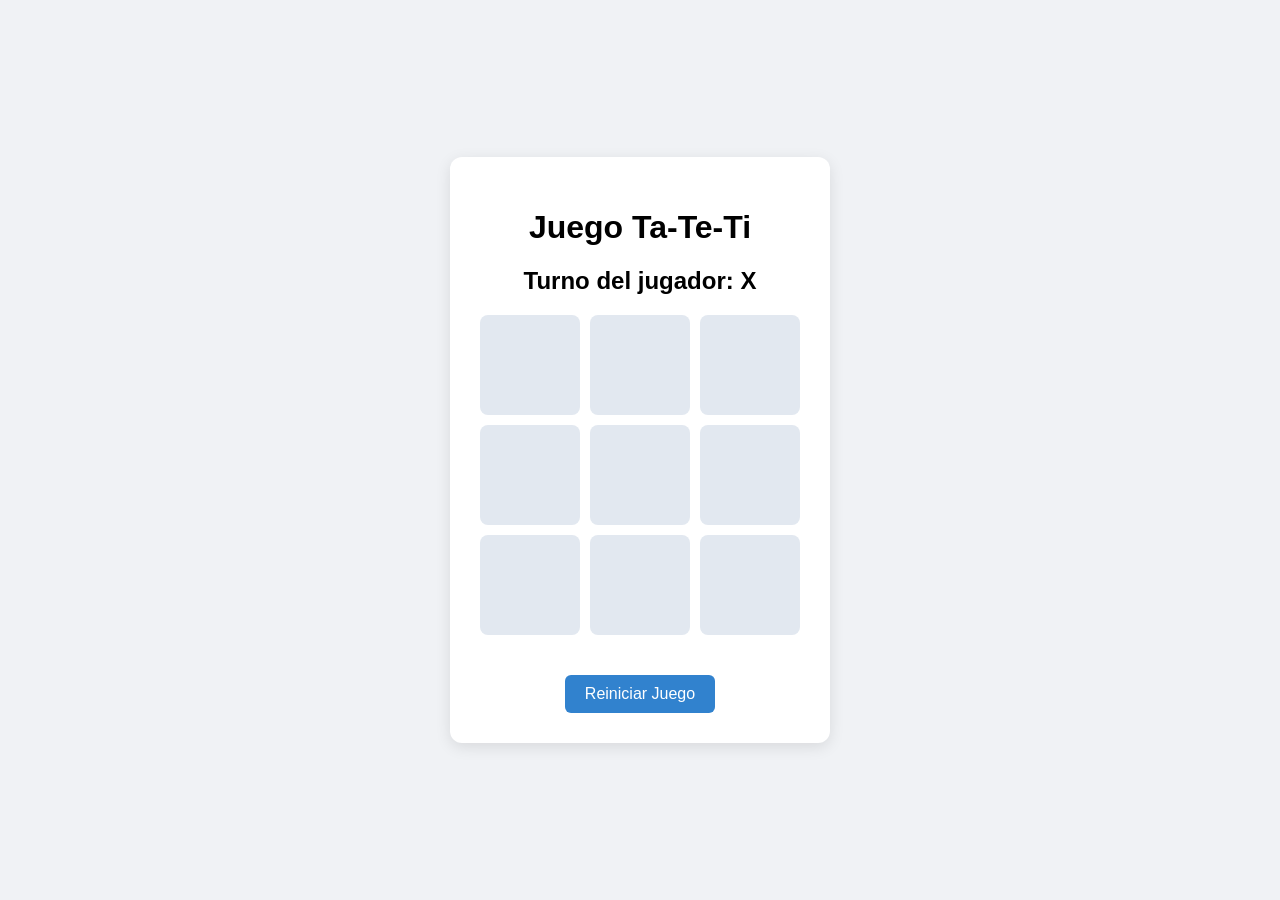
==== index.html @ 581781b0 "Subo implementación final del juego Ta-Te-Ti" ====
<!DOCTYPE html>
<html lang="es">
<head>
    <meta charset="UTF-8">
    <title>Juego Ta-Te-Ti - JS Vanilla</title>
    <link rel="stylesheet" href="styles.css">
</head>
<body>
    <main class="contenedor">
        <h1>Juego Ta-Te-Ti</h1>

        <!-- Estado del juego y turno actual -->
        <h2 id="estado-juego">Turno del jugador: <span id="jugador-actual">X</span></h2>

        <!-- Tablero de 3x3 -->
        <div class="tablero" id="tablero">
            <button class="celda" data-indice="0"></button>
            <button class="celda" data-indice="1"></button>
            <button class="celda" data-indice="2"></button>
            <button class="celda" data-indice="3"></button>
            <button class="celda" data-indice="4"></button>
            <button class="celda" data-indice="5"></button>
            <button class="celda" data-indice="6"></button>
            <button class="celda" data-indice="7"></button>
            <button class="celda" data-indice="8"></button>
        </div>

        <!-- Botón para reiniciar -->
        <button id="btn-reiniciar" class="btn">Reiniciar Juego</button>
    </main>

    <script src="app.js"></script>
</body>
</html>
---- styles.css ----
body {
    font-family: 'Segoe UI', Tahoma, Geneva, Verdana, sans-serif;
    background-color: #f0f2f5;
    display: flex;
    justify-content: center;
    align-items: center;
    min-height: 100vh;
    margin: 0;
}

.contenedor {
    text-align: center;
    background: #ffffff;
    padding: 30px;
    border-radius: 12px;
    box-shadow: 0 4px 15px rgba(0, 0, 0, 0.1);
}

.tablero {
    display: grid;
    grid-template-columns: repeat(3, 100px);
    grid-template-rows: repeat(3, 100px);
    gap: 10px;
    margin: 20px auto;
    justify-content: center;
}

.celda {
    background-color: #e2e8f0;   /* gris claro */
    border: none;                /* sin borde negro */
    border-radius: 8px;          /* esquinas redondeadas */
    font-size: 2rem;
    cursor: pointer;
    transition: background 0.3s;
}

.celda:hover {
    background-color: #cbd5e0;   /* un gris más oscuro al pasar el mouse */
}

.btn {
    margin-top: 20px;
    padding: 10px 20px;
    font-size: 1rem;
    cursor: pointer;
    background: #3182ce;
    color: white;
    border: none;
    border-radius: 6px;
    transition: background 0.3s;
}

.btn:hover {
    background: #2b6cb0;
}
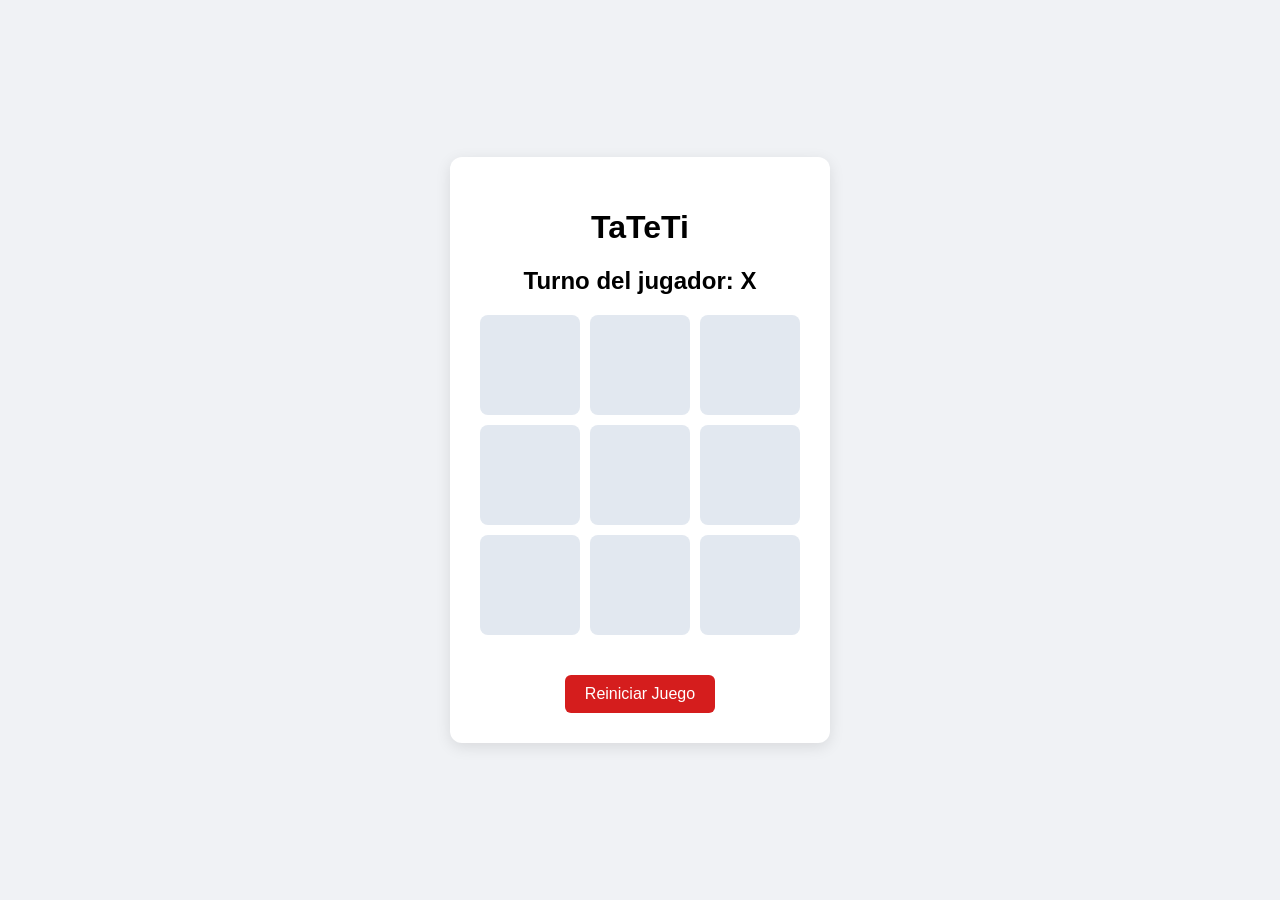
==== commit 40d6c8f3: "cambios pequeños" ====
--- a/index.html
+++ b/index.html
@@ -2,12 +2,12 @@
 <html lang="es">
 <head>
     <meta charset="UTF-8">
-    <title>Juego Ta-Te-Ti - JS Vanilla</title>
+    <title>Ta-Te-Ti</title>
     <link rel="stylesheet" href="styles.css">
 </head>
 <body>
     <main class="contenedor">
-        <h1>Juego Ta-Te-Ti</h1>
+        <h1>TaTeTi</h1>
 
         <!-- Estado del juego y turno actual -->
         <h2 id="estado-juego">Turno del jugador: <span id="jugador-actual">X</span></h2>
--- a/styles.css
+++ b/styles.css
@@ -26,16 +26,16 @@
 }
 
 .celda {
-    background-color: #e2e8f0;   /* gris claro */
-    border: none;                /* sin borde negro */
-    border-radius: 8px;          /* esquinas redondeadas */
+    background-color: #e2e8f0;
+    border: none;
+    border-radius: 8px; /* esquinas redondeadas */
     font-size: 2rem;
     cursor: pointer;
     transition: background 0.3s;
 }
 
 .celda:hover {
-    background-color: #cbd5e0;   /* un gris más oscuro al pasar el mouse */
+    background-color: #cbd5e0;   /* gris más oscuro al pasar el mouse */
 }
 
 .btn {
@@ -43,7 +43,7 @@
     padding: 10px 20px;
     font-size: 1rem;
     cursor: pointer;
-    background: #3182ce;
+    background: #d51d1d;
     color: white;
     border: none;
     border-radius: 6px;
